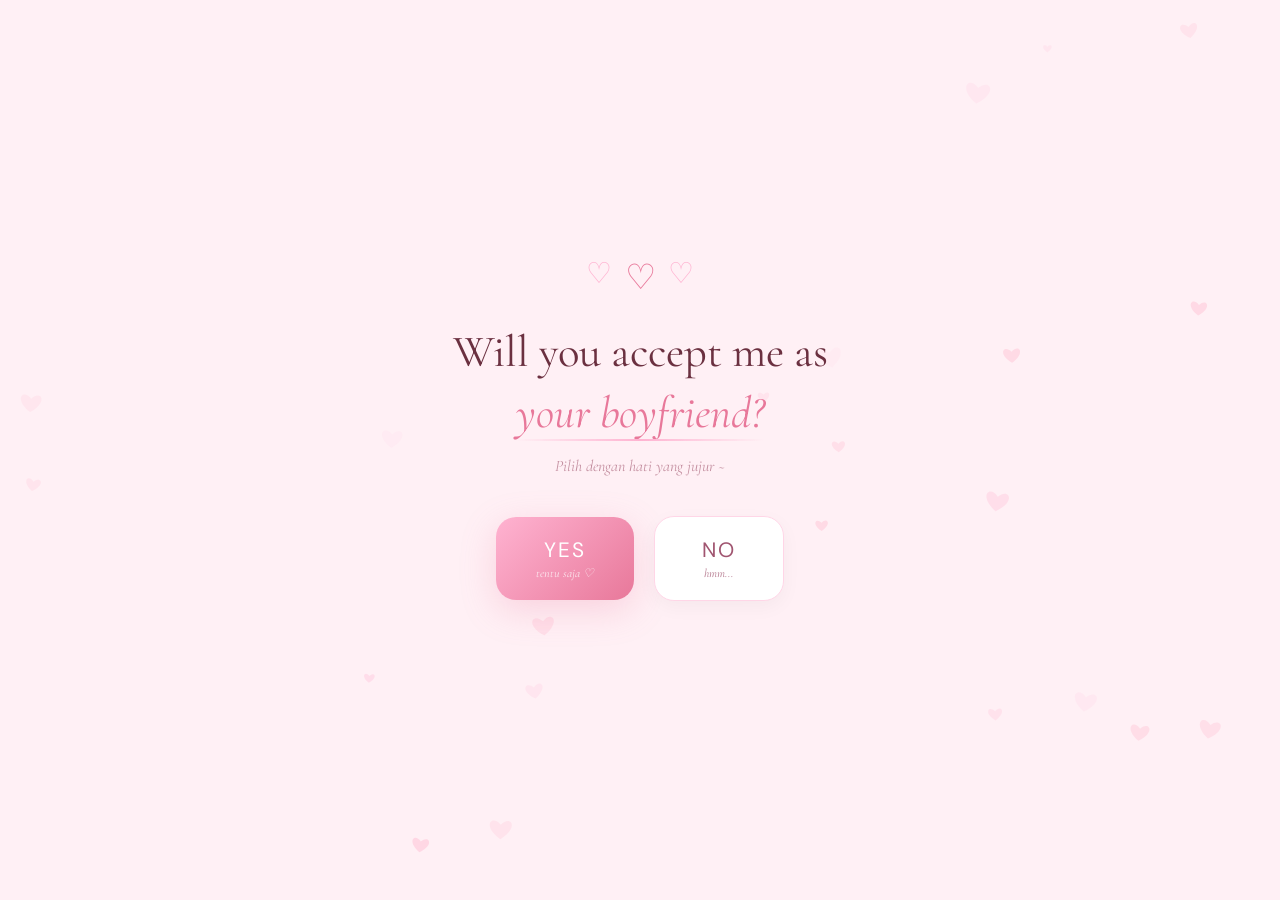
==== choice.html @ 1eafbd44 "first upload" ====
<!DOCTYPE html>
<html lang="id">
<head>
  <meta charset="UTF-8" />
  <meta name="viewport" content="width=device-width, initial-scale=1.0" />
  <title>The Big Question ♡</title>
  <link rel="preconnect" href="https://fonts.googleapis.com" />
  <link rel="preconnect" href="https://fonts.gstatic.com" crossorigin />
  <link href="https://fonts.googleapis.com/css2?family=Cormorant+Garamond:ital,wght@0,300;0,400;1,300;1,400&family=Pacifico&family=DM+Sans:wght@300;400&display=swap" rel="stylesheet" />
  <link rel="stylesheet" href="css/choice.css" />
</head>
<body>

  <canvas id="bg-canvas"></canvas>

  <audio id="bg-music" loop>
    <source src="music/Penjaga Hati - Nadhif Basalamah _ Instrumental.mp3" type="audio/mp3">
  </audio>


  <main class="choice-scene">

    <div class="choice-container" id="choiceContainer">
      <div class="deco-top">
        <span>♡</span><span>♡</span><span>♡</span>
      </div>

      <!-- Pertanyaan besar -->
      <h1 class="the-question" id="theQuestion">
        Will you accept me as<br/>
        <span class="highlight-text">your boyfriend?</span>
      </h1>

      <!-- Sub text -->
      <p class="the-subtext" id="theSubtext">
        Pilih dengan hati yang jujur ~
      </p>

      <div class="choice-buttons" id="choiceButtons">
        <button class="choice-btn yes-btn" id="yesBtn" onclick="handleYes()">
          <span class="btn-label">YES</span>
          <span class="btn-sub">tentu saja ♡</span>
        </button>
        <button class="choice-btn no-btn" id="noBtn" onmouseenter="handleNoHover(event)" onclick="handleNoClick(event)">
          <span class="btn-label">NO</span>
          <span class="btn-sub">hmm...</span>
        </button>
      </div>

      <p class="no-teaser" id="noTeaser"></p>

    </div>

  </main>

  <div class="page-transition" id="pageTransition"></div>

  <script src="js/choice.js"></script>
</body>
</html>
---- css/choice.css ----
/* ============================================
   choice.css — Halaman YES / NO
   ============================================ */

:root {
  --pink-light: #fff0f5;
  --pink-soft: #ffd6e7;
  --pink-mid: #ffb3d1;
  --pink-deep: #e8789a;
  --rose-gold: #c4767a;
  --white: #ffffff;
  --text-dark: #6b3040;
  --text-mid: #a05570;
  --text-light: #c48fa0;
  --shadow-pink: rgba(232, 120, 154, 0.25);
  --font-body: 'Cormorant Garamond', serif;
  --font-ui: 'DM Sans', sans-serif;
}

*, *::before, *::after { margin:0; padding:0; box-sizing:border-box; }

html, body {
  width: 100%; height: 100%;
  overflow: hidden;
  background: var(--pink-light);
}

body::before {
  content: '';
  position: fixed; inset: 0;
  background: radial-gradient(ellipse at 50% 50%, #ffe0ee 0%, #fff0f5 60%, #fce8f0 100%);
  z-index: -1;
}

#bg-canvas {
  position: fixed; inset: 0;
  width: 100%; height: 100%;
  z-index: 0; pointer-events: none;
}

/* ---- Main Scene ---- */
.choice-scene {
  position: fixed; inset: 0;
  display: flex; align-items: center; justify-content: center;
  z-index: 10;
}

.choice-container {
  text-align: center;
  padding: 2rem;
  max-width: 500px;
  width: 100%;
  opacity: 0;
  transform: translateY(20px);
  transition: opacity 0.8s ease, transform 0.8s ease;
}

.choice-container.visible {
  opacity: 1;
  transform: translateY(0);
}

/* ---- Deco top ---- */
.deco-top {
  display: flex;
  justify-content: center;
  gap: 0.8rem;
  margin-bottom: 1.5rem;
  font-size: 1.8rem;
  color: var(--pink-mid);
}

.deco-top span {
  display: inline-block;
  animation: topHeartFloat 2.5s ease-in-out infinite;
}
.deco-top span:nth-child(1) { animation-delay: 0s; }
.deco-top span:nth-child(2) { animation-delay: 0.4s; font-size: 2.2rem; color: var(--pink-deep); }
.deco-top span:nth-child(3) { animation-delay: 0.8s; }

@keyframes topHeartFloat {
  0%, 100% { transform: translateY(0); }
  50%       { transform: translateY(-8px); }
}

/* ---- Question ---- */
.the-question {
  font-family: var(--font-body);
  font-size: clamp(1.7rem, 5vw, 2.8rem);
  font-weight: 400;
  color: var(--text-dark);
  line-height: 1.35;
  margin-bottom: 0.8rem;
}

.highlight-text {
  font-style: italic;
  color: var(--pink-deep);
  display: inline-block;
  position: relative;
}

.highlight-text::after {
  content: '';
  position: absolute;
  bottom: 2px; left: 0; right: 0;
  height: 2px;
  background: linear-gradient(90deg, transparent, var(--pink-mid), transparent);
  animation: lineGlow 2s ease-in-out infinite alternate;
}

@keyframes lineGlow {
  from { opacity: 0.4; }
  to   { opacity: 1; }
}

.the-subtext {
  font-family: var(--font-body);
  font-style: italic;
  color: var(--text-light);
  font-size: 1rem;
  margin-bottom: 2.5rem;
}

/* ---- Buttons ---- */
.choice-buttons {
  display: flex;
  gap: 1.2rem;
  justify-content: center;
  align-items: center;
  flex-wrap: wrap;
}

.choice-btn {
  position: relative;
  border: none;
  border-radius: 20px;
  cursor: pointer;
  display: flex;
  flex-direction: column;
  align-items: center;
  justify-content: center;
  gap: 0.2rem;
  padding: 1.2rem 2.5rem;
  transition: transform 0.2s ease, box-shadow 0.3s ease;
  min-width: 130px;
}

.btn-label {
  font-family: var(--font-ui);
  font-size: 1.3rem;
  font-weight: 400;
  letter-spacing: 0.1em;
}

.btn-sub {
  font-family: var(--font-body);
  font-style: italic;
  font-size: 0.75rem;
  opacity: 0.8;
}

/* YES button */
.yes-btn {
  background: linear-gradient(135deg, var(--pink-mid), var(--pink-deep));
  color: var(--white);
  box-shadow: 0 10px 35px var(--shadow-pink);
  animation: yesBounce 2s ease-in-out infinite;
}

@keyframes yesBounce {
  0%, 100% { transform: translateY(0) scale(1); }
  50%       { transform: translateY(-6px) scale(1.02); }
}

.yes-btn:hover {
  box-shadow: 0 14px 45px rgba(232,120,154,0.5);
  animation: none;
  transform: scale(1.07);
}

.yes-btn:active { transform: scale(0.97); }

/* NO button */
.no-btn {
  background: var(--white);
  color: var(--text-mid);
  border: 1.5px solid var(--pink-soft);
  box-shadow: 0 6px 20px rgba(0,0,0,0.04);
  /* position: fixed oleh JS saat menghindar */
}

.no-btn:hover {
  border-color: var(--pink-mid);
  box-shadow: 0 8px 24px rgba(232,120,154,0.15);
}

/* ---- Teks lucu saat klik NO ---- */
.no-teaser {
  margin-top: 1.2rem;
  font-family: var(--font-body);
  font-style: italic;
  color: var(--pink-deep);
  font-size: 1rem;
  min-height: 1.5em;
  animation: teaserPop 0.3s ease;
}

@keyframes teaserPop {
  from { opacity: 0; transform: scale(0.9); }
  to   { opacity: 1; transform: scale(1); }
}

/* ---- Glow pulse ring (saat hover YES) ---- */
.yes-btn::before {
  content: '';
  position: absolute;
  inset: -6px;
  border-radius: 26px;
  background: linear-gradient(135deg, var(--pink-mid), var(--pink-deep));
  opacity: 0;
  z-index: -1;
  transition: opacity 0.3s ease;
}

.yes-btn:hover::before {
  opacity: 0.2;
  animation: glowPulse 1.5s ease-in-out infinite;
}

@keyframes glowPulse {
  0%, 100% { transform: scale(1); opacity: 0.2; }
  50%       { transform: scale(1.06); opacity: 0.35; }
}

/* ---- Page transition ---- */
.page-transition {
  position: fixed; inset: 0;
  background: var(--pink-light);
  z-index: 9998; opacity: 0; pointer-events: none;
  transition: opacity 0.5s ease;
}
.page-transition.active { opacity: 1; pointer-events: all; }

/* ---- Responsive ---- */
@media (max-width: 480px) {
  .the-question { font-size: 1.5rem; }
  .choice-buttons { gap: 0.8rem; }
  .choice-btn { padding: 1rem 2rem; min-width: 110px; }
}
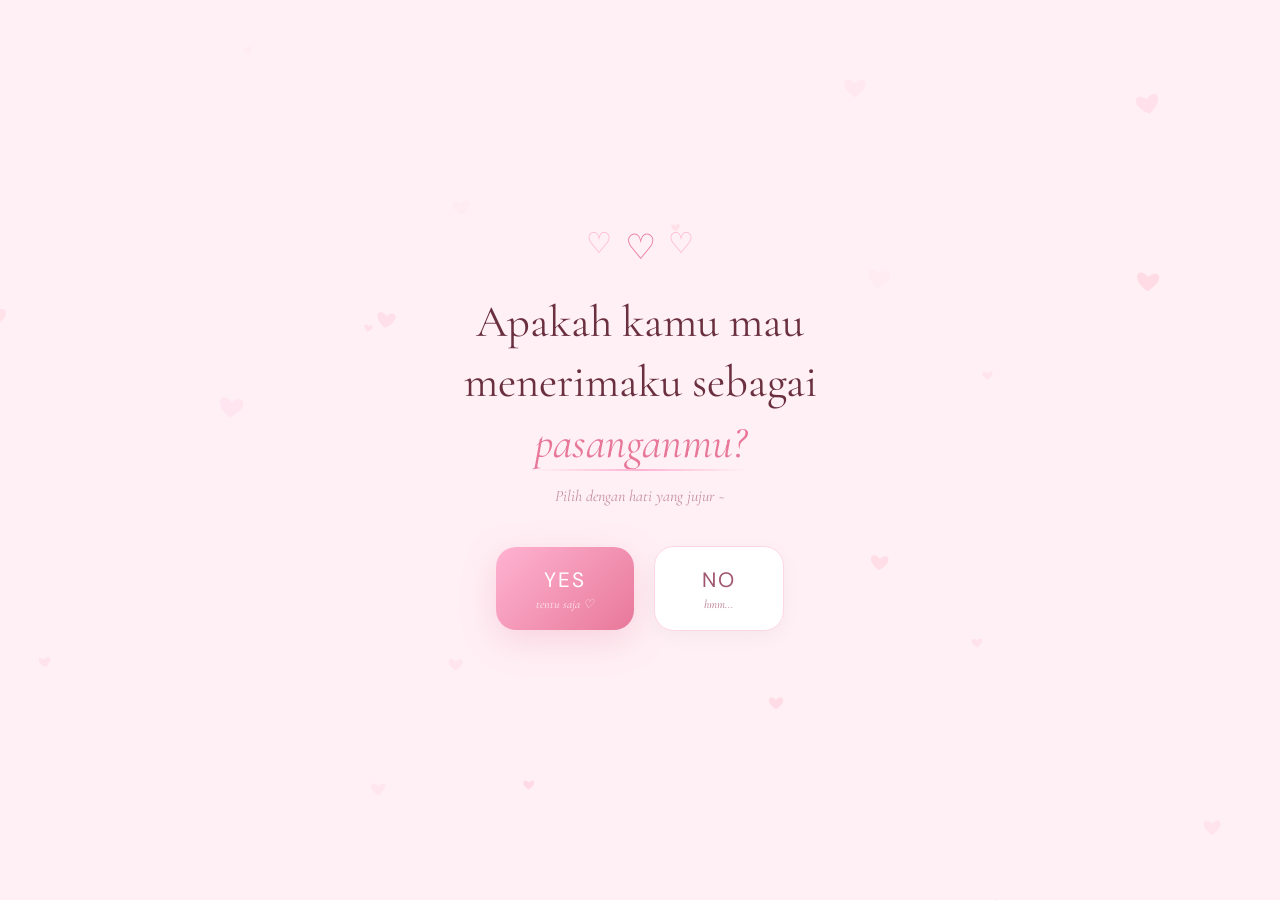
==== commit 2aadbf51: "update letter content" ====
--- a/choice.html
+++ b/choice.html
@@ -27,8 +27,8 @@
 
       <!-- Pertanyaan besar -->
       <h1 class="the-question" id="theQuestion">
-        Will you accept me as<br/>
-        <span class="highlight-text">your boyfriend?</span>
+        Apakah kamu mau menerimaku sebagai<br/>
+        <span class="highlight-text">pasanganmu?</span>
       </h1>
 
       <!-- Sub text -->
